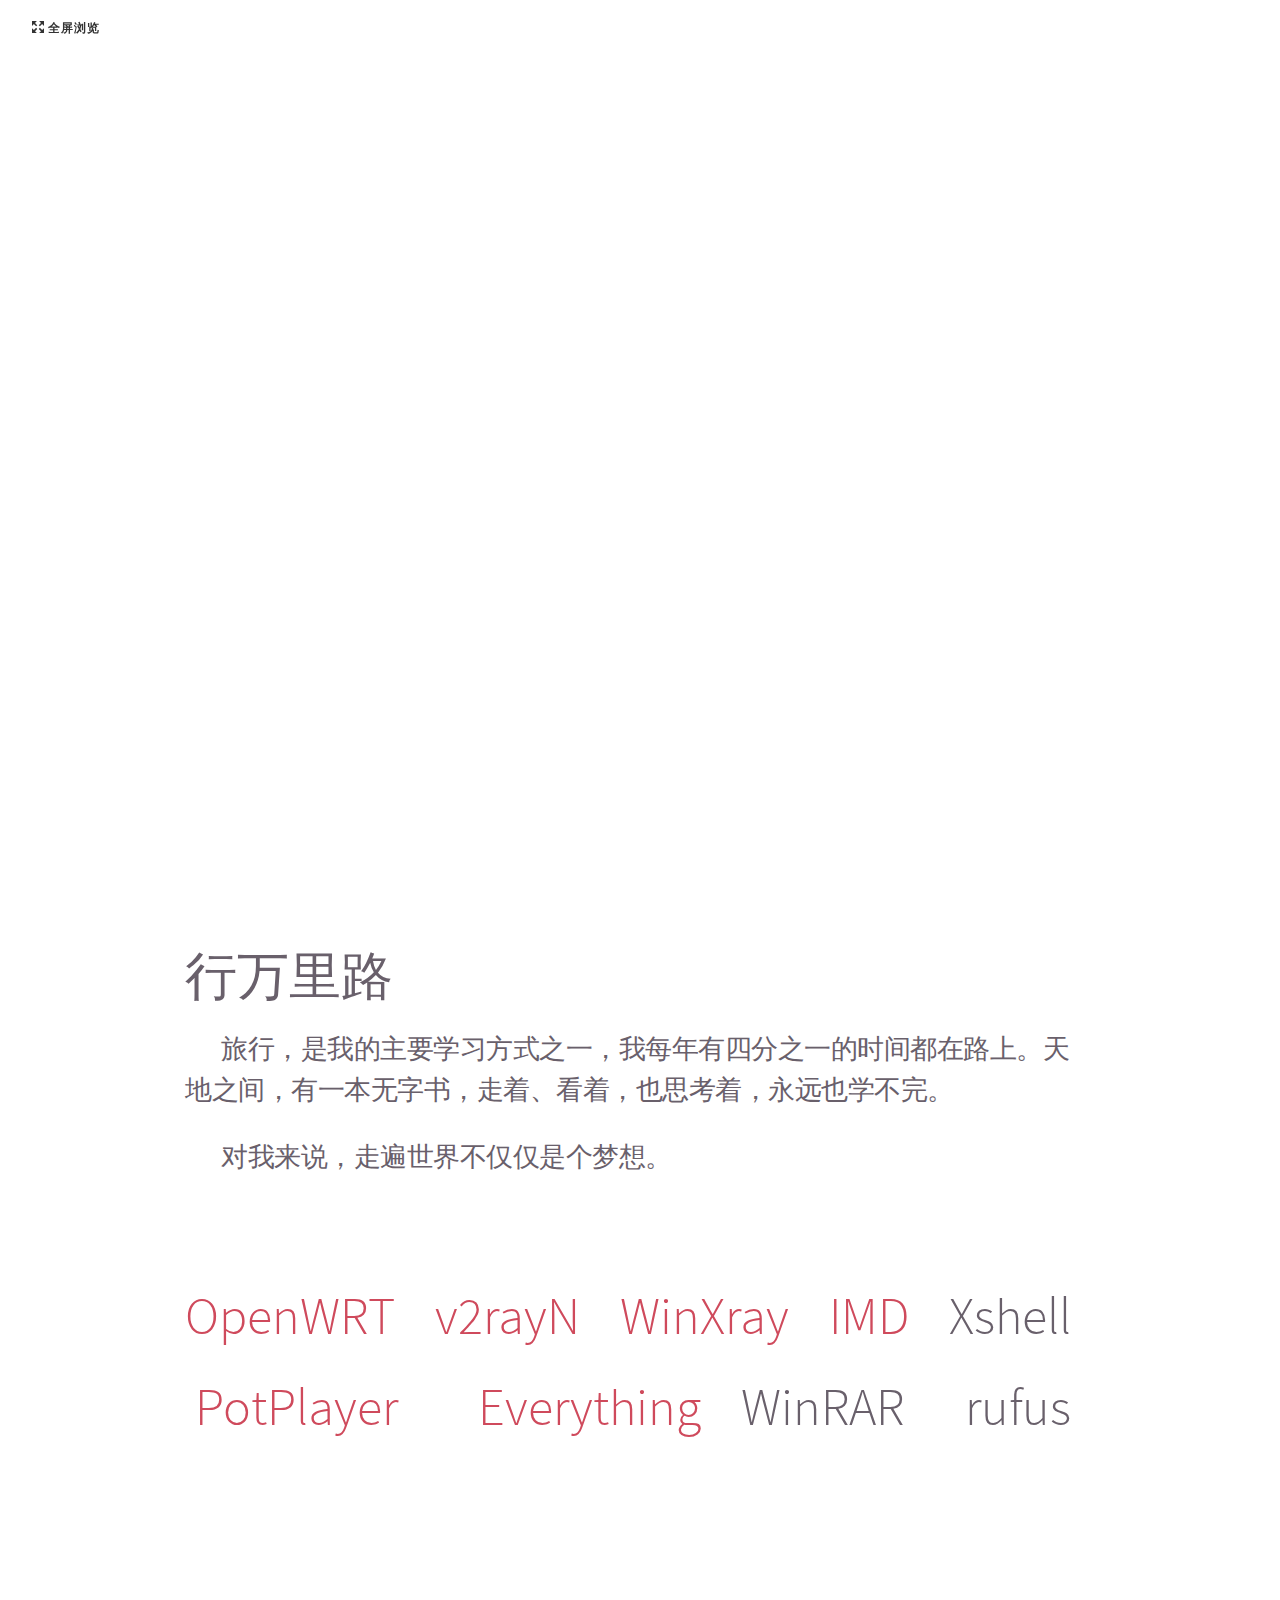
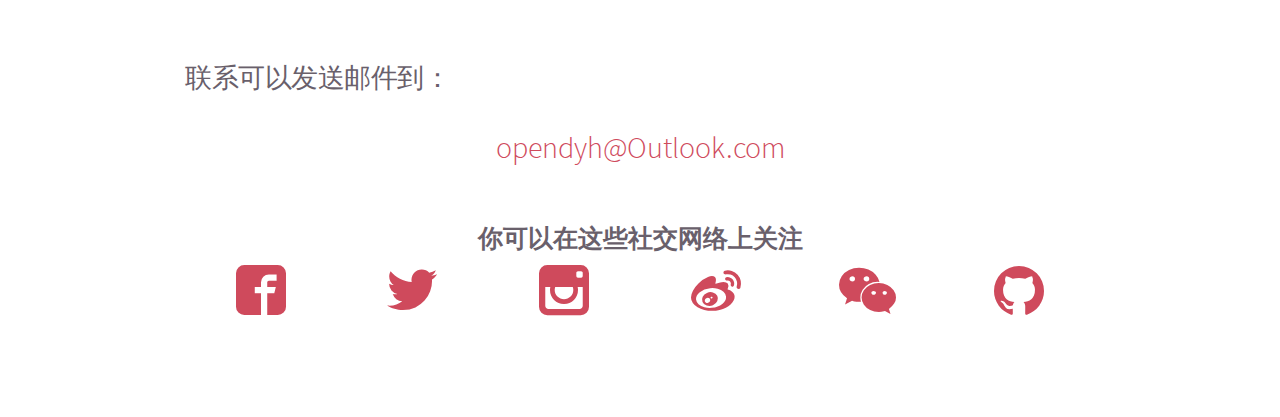
==== index.html @ 23a56d35 "3" ====
<!DOCTYPE html>
<html lang="zh-cmn-Hans" class="no-js">
<head> 
  <title>段国国 &middot; http://blog.openduan.com</title>
<link rel="stylesheet" href="css/style.min.css" type="text/css" /> 
  <script src="js/jquery-1.9.1.min.js"></script> 
  <script src="js/skel.min.js"></script> 
  <!--[if lt IE 9]>
<script src="js/html5.js" type="text/javascript"></script>
<![endif]--> 
  <style>

/* = 中文版细节微调
----------------------------------------------- */

body, input, textarea, h1, h2, h3, h4 {
    font-family: 'Source Sans Light', 'Apple LiSung Light', 'STHeiti Light', 'SimSun', sans-serif;
    /* Windows 下的非衬线中文字体黑体以及微软雅黑在大字号下都非常难看，无奈选用宋体↑ */
}
html.ios > body,
html.ios > input,
html.ios > textarea,
html.ios > h1,
html.ios > h2,
html.ios > h3,
html.ios > h4 {
    font-family: sans-serif;
}
body, input, textarea {
    line-height: 1.5;
    font-size: 20px;
}
html.ios > body,
html.ios > input,
html.ios > textarea {
    line-height: 1.65;
}
h3 {
    font-weight: bold;
}
.content h2 {
    margin-bottom: 0.25em;
}
.content > .container p {
    letter-spacing: -0.5px;
}
body > header .title p.subline {
    font-size: 1.5em;
    margin-top: 0.125em;
}
section#travel #maps h3 {
    letter-spacing: -1px;
    font-size: 1.2em;
}
section#photography a i {
    vertical-align: text-top;
}
section#more .description p {
    line-height: 1.45;
}
section#contact .sns-icons {
    font-size: 2.5em;
}
footer a.icp {
    font-size: 0.75em;
    color: #bbb;
}
@media (max-width: 727px) {
    body, input, textarea {
        font-size: 18px;
    }
}
@media (max-width: 535px) {
    body, input, textarea {
        font-size: 14px;
        line-height: 1.35;
    }
}
</style> 
 </head> 
 <body id="body" class="init header-fadeout"> 
  <!-- Header --> 
  <header class="header"> 
   <nav class="top clearfix"> 
    <a href="javascript:;" data-action="switch-fullscreen-mode"><span><i class="icon-expand"></i> 全屏浏览</span></a> 
   </nav> 
   <div class="header-background"> 
    <img id="back-sticker" src="images/my-back.png" alt="我的背影" /> 
   </div> 
   <div class="title"> 
    <h1>我是段国国</h1> 
    <p class="subline">欢迎走进我的世界</p> 
   </div> 
   <button class="trigger" data-info="点此开始"><span>Trigger</span></button> 
  </header> 
  <!-- Intro --> 
  <section id="intro" class="content"> 
   <div class="container"> 
    <h2>我是</h2> 
    <p>&nbsp; &nbsp; &nbsp; &nbsp; 曾经有一份真挚的爱情摆在我面前，但我没有珍惜，等到失去了我才后悔莫及，尘世间最痛苦的事莫过于此。</p> 
    <p>&nbsp; &nbsp; &nbsp; &nbsp; 如果上天可以给我再来一次的机会，我会对那个女孩说三个字：“我爱你!”如果非要在这份爱前加一个期限的话，我希望是一万年。</p> 
   </div> 
  </section> 
  <!-- Travel --> 
  <section id="travel" class="content"> 
   <div class="container"> 
    <h2>行万里路</h2> 
    <p>&nbsp; &nbsp; &nbsp; &nbsp; 旅行，是我的主要学习方式之一，我每年有四分之一的时间都在路上。天地之间，有一本无字书，走着、看着，也思考着，永远也学不完。</p> 
    <p>&nbsp; &nbsp; &nbsp; &nbsp; 对我来说，走遍世界不仅仅是个梦想。</p> 
   </div>
</section> 
  <!-- Photography --> 
  <section id="photography" class="content"> 
   <div class="container"> <a href="javascript:;" data-action="reload-montage"> </a> 
   </div>
</section> 
  <!-- Design --> 
  <section id="design" class="content"> 
   <div class="container"> 
     <h2><em><strong><a href="http://www.openduan.com:1000">OpenWRT&nbsp; &nbsp;&nbsp;</a><a href="#">v2rayN&nbsp; &nbsp;&nbsp;</a><a href="#">WinXray&nbsp; &nbsp;&nbsp;</a><a href="https://www.internetdownloadmanager.com/download.html">IMD</a><a>&nbsp; &nbsp;&nbsp;</a>Xshell</strong></em></h2>
     <a> </a>
     <h2><a href="http://www.potplayercn.com/download/">&nbsp;PotPlayer&nbsp;</a> &nbsp; &nbsp; &nbsp; <a href="https://www.voidtools.com/zh-cn/">Everything</a>&nbsp; &nbsp; WinRAR&nbsp; &nbsp; &nbsp; rufus</h2>
<h2>&nbsp; </h2>
   </div> 
  </section> 
  <!-- Programming --> 
  <!-- Apple --> 
  <!-- More -->  <!-- Say Hello --> 
  <!-- Contact --> 
  <section id="contact" class="content"> 
   <div class="container"> 
    <p>联系可以发送邮件到：</p> 
    <a href="mailto:opendyh@Outlook.com">opendyh@Outlook.com</a> 
     
    <h3>你可以在这些社交网络上关注</h3>
<div class="sns-icons row uniform 0%"> 
  <div class="2u"> 
      <a href="https://www.facebook.com/openduan" target="_blank" rel="external nofollow"><i class="icon-facebook"></i></a> 
     </div> 
     <div class="2u"> 
      <a href="https://twitter.com/openduan" target="_blank" rel="external nofollow"><i class="icon-twitter"></i></a> 
     </div> 
     <div class="2u"> 
      <a href="https://instagram.com/openduan" target="_blank" rel="external nofollow"><i class="icon-instagram"></i></a> 
     </div> 
     <div class="2u"> 
      <a href="http://weibo.com/openduan" target="_blank" rel="external nofollow"><i class="icon-weibo"></i></a> 
     </div> 
     <div class="2u"> 
      <a href="javascript:;" target="_blank" rel="external nofollow"><i class="icon-wechat"></i></a> 
     </div> 
     <div class="2u"> 
      <a href="https://github.com/openduan" target="_blank" rel="external nofollow"><i class="icon-github"></i></a> 
     </div> 
  </div>
</div> 
  </section> 
  <!-- Footer --> 
  <footer> 
   <div class="container">
<p style="text-indent: -9999px;"></p> 
   </div> 
  </footer> 
  <script src="js/plugins.js"></script> 
  <script src="js/scripts.min.js"></script>   
 </body>
</html>
---- css/style.min.css ----
@charset "utf-8";
/* Packaged at 2015/10/06 10:27Z. */
/* Designed and developed by Dandy Weng. */
/* http://www.dandyweng.com/ */

html,body{height:100%}body,input,textarea{background:#fff;color:#69606b;font-size:22px;line-height:1.45;font-family:'Source Sans Light',sans-serif;text-rendering:optimizeLegibility;-webkit-font-smoothing:antialiased;overflow-x:hidden}a{outline:0;color:#cf4a5c;text-decoration:none;transition:color .25s ease-in-out}a:hover,a:focus{color:#69606b}h1,h2,h3,h4{font-family:'hanzo',sans-serif}*,*:after,*:before{box-sizing:border-box}.clearfix:before,.clearfix:after{display:table;content:''}.clearfix:after{clear:both}::selection{background-color:rgba(207,74,92,0.15)}.content{margin:0 auto;padding:0 0 1em}.content>.container{margin:0 auto 1.5em auto;max-width:960px;padding:0 1.25em}.content>.container p{font-size:1.35em;margin-bottom:1em;letter-spacing:-0.25px}.content h2{margin:0;font-size:2.6em}.content h2+p{margin-top:0}body.init{overflow:hidden;pointer-events:none}body.init>header,body.init>section,body.init>footer{opacity:.05}body>header,body>section,body>footer{opacity:1;transition:opacity 1s}body>header{position:relative;margin:0 auto;min-height:560px;height:100%;width:100%}body>header .header-background{position:absolute;overflow:hidden;top:0;left:0;right:0;bottom:0;-webkit-backface-visibility:hidden;backface-visibility:hidden}body>header nav.top{width:100%;position:absolute;top:0;left:0;text-transform:uppercase;font-weight:800;font-size:.6em;padding:0 32px;letter-spacing:1px;z-index:10000}body>header nav.top a{display:inline-block;color:#333;text-decoration:none;transform:translateY(20px)}body>header nav.top span.right{float:right}body>header nav.top span.right a{display:block;float:left;color:#fff}body.modify header nav.top a{color:#fff}body>header .header-background{background-image:url("../images/header-background.jpg");background-size:100%;background-size:cover;background-position-x:50%}body>header #back-sticker{display:none;position:absolute;width:30%;height:auto;right:1%;bottom:0;transition:transform 1s ease-out}body>header #back-sticker.hidden{transform:translateX(100%) scale(1.1)}body>header .title{z-index:1000;margin:0 auto;padding:0 1.25em;width:100%;text-align:center;position:absolute;top:50%;left:50%;transform:translateX(-50%) translateY(-50%)}body>header .title h1{padding:0 0 .2em;color:#fff;font-weight:800;font-size:3.25em;margin:0 auto}body>header .title p{color:#fff;padding:0 0 .6em;font-weight:300;font-size:.85em;margin:0 auto}body>header .title h1,body>header .title p.subline{line-height:1;text-align:center}body>header .title p.subline{font-size:1.75em}body>header button.trigger{position:fixed;bottom:40px;left:50%;z-index:5000;display:block;margin-left:-0.5em;padding:0;width:1em;height:1em;border:0;background:transparent;color:transparent;font-size:2em;cursor:pointer}body>header button.trigger:before{position:absolute;bottom:100%;left:-100%;padding:.8em;width:300%;color:#fff;content:attr(data-info);font-size:.35em;-webkit-backface-visibility:hidden;backface-visibility:hidden}body>header button.trigger:focus{outline:0}body>header button.trigger span{position:relative;display:block;overflow:hidden;width:100%;height:100%}body>header button.trigger span:before{position:absolute;top:0;left:0;width:100%;height:100%;color:#fff;content:"\e600";text-transform:none;font-weight:normal;font-style:normal;font-variant:normal;font-family:'icomoon';line-height:1;speak:none;-webkit-font-smoothing:antialiased;-moz-osx-font-smoothing:grayscale}body>header body:not(.no-trans) button.trigger{transition:opacity .3s .5s}body.modify:not(.no-trans)>header button.trigger{opacity:0;pointer-events:none;transition-delay:0}body.header-fadeout:not(.no-trans) .header-background{transition-property:transform}body.header-fadeout:not(.no-trans) .header-background::after{transition-property:opacity}body.header-fadeout:not(.no-trans) .header h1{transition-property:color}body.header-fadeout:not(.no-trans) .header p,body.header-fadeout:not(.no-trans) .content>div{transition-property:transform,opacity}body.header-fadeout:not(.no-trans) .header-background,body.header-fadeout:not(.no-trans) .header-background::after,body.header-fadeout:not(.no-trans) .header h1,body.header-fadeout:not(.no-trans) .header p,body.header-fadeout:not(.no-trans) .content>div{transition-duration:.5s}body.header-fadeout .header{overflow:hidden}body.header-fadeout.modify .header-background{transform:translateY(-25%)}body.header-fadeout .header-background:after{content:"";position:absolute;width:100%;height:101%;top:0;left:0;opacity:0;pointer-events:none;background:-webkit-linear-gradient(top,rgba(255,255,255,0) 0,rgba(255,255,255,1) 100%);background:linear-gradient(to bottom,rgba(255,255,255,0) 0,rgba(255,255,255,1) 100%)}body.header-fadeout.modify .header-background:after{opacity:1}body.header-fadeout .title{text-align:left;max-width:900px}body.header-fadeout.modify .header h1,body.header-fadeout .header p{color:#514753}body.header-fadeout .header p{opacity:0}body.header-fadeout .header p:nth-child(2){transform:translateX(150px)}body.header-fadeout .header p:nth-child(3){transform:translateX(-150px)}body.header-fadeout.modify .header p:nth-child(2),body.header-fadeout.modify .header p:nth-child(3){opacity:1;transform:translateX(0)}body.header-fadeout #intro{z-index:1000;position:relative}body.header-fadeout #intro>div{opacity:0;transform:translateY(350px)}body.header-fadeout.modify #intro>div{opacity:1;transform:translateY(0)}section#intro{margin-top:-200px}section#intro h2{display:none}section#travel #maps{width:100%;height:460px;margin:3.5em 0 5em;padding:2em 0 5em;background-color:rgba(80,100,150,0.5);box-sizing:content-box}section#travel #maps h3{font-family:'Allura',serif;font-size:2em;text-align:center;color:#fff;margin-bottom:0}.jvectormap-label{position:absolute;display:none;border-radius:3px;background:#292929;color:#fff;font-size:smaller;opacity:.9;padding:6px 13px;box-shadow:20px 20px 25px 5px rgba(0,0,0,0.5);z-index:9999}section#travel #maps .jvectormap-zoomin,section#travel #maps .jvectormap-zoomout{display:none}section#photography a i{vertical-align:middle}section#photography a i+span{vertical-align:top;line-height:1.8;padding-left:3px}section#photography #montage{padding:1em 10px;margin-bottom:3.5em}section#photography #montage img{width:100%;border-radius:3px;margin-bottom:-8px;transition:opacity .35s;cursor:zoom-in}section#photography #montage img:hover{opacity:.8}section#photography #montage img.shuffling{opacity:0}section#design .row{margin-top:-20px;margin-bottom:4.5em}section#design .row img{width:100%;max-width:433px;max-height:288px;border-radius:5px}section#programming .row header{text-align:center;font-size:1.25em;margin-top:1em;margin-bottom:-2em}section#programming .row a:after{content:attr(data-version);position:absolute}section#programming .column.left .row{position:relative}section#programming .column.left .row a:after{left:0}section#programming .column.right .row a:after{margin-left:1.5em}section#programming .row img{width:100%;border-radius:3px;transition:opacity .35s,transform .25s ease-in-out}section#programming .row img:hover{opacity:.8;transform:scale(1.1)}section#programming .container>.row{max-width:600px;margin:-50px auto 3.5em;transform:translateX(-6.5%)}section#programming .column.left img{width:87%;max-width:270px;max-height:216px;float:right}section#programming .column.right img{max-width:210px;max-height:124px}section#apple a>span{display:block;margin-top:.75em}section#apple img,section#more img{width:100%;border-radius:5px}section#more .row{position:relative;margin-top:2em;margin-bottom:2em}section#more #video>a[data-action=play-video]{position:relative;display:block}section#more #video .icon-play{position:absolute;width:60px;height:60px;padding:7px 10px;border:5px solid;border-radius:100%;color:rgba(255,255,255,0.95);top:50%;margin-top:-30px;margin-left:50%;left:-30px;font-size:34px;box-shadow:0 2px 8px 1px rgba(0,0,0,0.8);transition:opacity .35s}section#more #video:hover .icon-play{opacity:.8}section#more #player{display:none;position:absolute;top:0;left:0;height:100%;width:100%}section#more #player>iframe{display:none;height:100%;width:100%}section#more #player>iframe:first-child{display:block}section#more .description h3{font-size:1.35em;margin-bottom:.25em}section#more .description p{font-size:.9em;line-height:1.25;letter-spacing:0}section#more .description span{font-size:.75em;opacity:.75}section#more p.extra-links{text-align:center;font-size:.85em}section#more p.extra-links span{margin:.5em}section#say-hello{background-image:url("../images/nyc-background.jpg");background-size:100%;background-size:cover;padding-top:3.5em;padding-bottom:2.5em}section#say-hello #comment input,section#say-hello #comment textarea{width:100%;padding:.75em;border-radius:5px;border:1px solid #ddd;background-color:#fdfdfd;background-color:rgba(255,255,255,0.8);transition:background-color .5s}section#say-hello #comment.completed input,section#say-hello #comment.completed textarea{background-color:rgba(255,255,255,0.25)}section#say-hello #comment button{display:block;margin:auto;width:80px;height:80px;border-radius:100%;border:2px solid;border-color:#eaeaea #eee #fff;background-color:rgba(255,255,255,0.85);-webkit-appearance:none;font-size:32px;padding-right:10px;color:rgba(0,0,0,0.65);cursor:pointer;transition:background-color .5s}section#say-hello #comment button:hover{background-color:rgba(255,255,255,0.5)}section#say-hello #comment.completed button{background-color:rgba(180,230,110,0.75)}section#say-hello #comment.wrong button{background-color:rgba(230,110,110,0.75)}section#say-hello #comment button .icon-spinner{margin-left:3px;line-height:1.5}section#say-hello #comment button .icon-done{line-height:1.25;margin-left:5px}section#say-hello #comment button .icon-error{line-height:1.5;margin-left:5px}section#contact{padding-top:3.5em}section#contact p ~ a{display:block;text-align:center;font-size:1.5em;margin-bottom:1em}section#contact h3{text-align:center;font-size:1.25em;margin-top:2em}section#contact .sns-icons{text-align:center;font-size:2.25em;margin-bottom:1.25em}body>footer{text-align:center}#back-to-top{width:48px;height:48px;padding-top:5px;margin:3em auto 1.5em;border:2px solid;border-color:#cf4a5c;border-radius:100%;transition:border-color .5s ease-in-out;cursor:pointer}#back-to-top:hover{border-color:#69606b}#back-to-top path{transition:fill .5s ease-in-out}#back-to-top:hover path{fill:#69606b}@font-face{font-family:'hanzo';src:url('../fonts/hattori_hanzo-webfont.eot');src:url('../../fonts/hattori_hanzo-webfont.eot?#iefix') format('embedded-opentype'),url('../../fonts/hattori_hanzo-webfont.woff2') format('woff2'),url('../fonts/hattori_hanzo-webfont.woff') format('woff'),url('../fonts/hattori_hanzo-webfont.ttf') format('truetype'),url('../fonts/hattori_hanzo-webfont.svg#hattori_hanzolight') format('svg');font-weight:normal;font-style:normal}@font-face{font-family:'Allura';src:url('../fonts/allura-webfont.eot');src:url('../../fonts/allura-webfont.eot?#iefix') format('embedded-opentype'),url('../../fonts/allura-webfont.woff2') format('woff2'),url('../fonts/allura-webfont.woff') format('woff'),url('../fonts/allura-webfont.ttf') format('truetype'),url('../fonts/allura-webfont.svg#allura') format('svg');font-weight:normal;font-style:normal}@font-face{font-family:'Source Sans Light';src:url('../fonts/sourcesanspro-light-webfont.eot');src:url('../../fonts/sourcesanspro-light-webfont.eot?#iefix') format('embedded-opentype'),url('../../fonts/sourcesanspro-light-webfont.woff2') format('woff2'),url('../fonts/sourcesanspro-light-webfont.woff') format('woff'),url('../fonts/sourcesanspro-light-webfont.ttf') format('truetype'),url('../fonts/sourcesanspro-light-webfont.svg#source_sans_prolight') format('svg');font-weight:normal;font-style:normal}@font-face{font-family:'icomoon';src:url('../fonts/icomoon.eot?-g1zifx');src:url('../fonts/icomoon.eot?-g1zifx#iefix') format('embedded-opentype'),url('../fonts/icomoon.ttf?-g1zifx') format('truetype'),url('../fonts/icomoon.woff?-g1zifx') format('woff'),url('../fonts/icomoon.svg?-g1zifx#icomoon') format('svg');font-weight:normal;font-style:normal}[class^="icon-"],[class*=" icon-"]{font-family:'icomoon';speak:none;font-style:normal;font-weight:normal;font-variant:normal;text-transform:none;line-height:1;-webkit-font-smoothing:antialiased;-moz-osx-font-smoothing:grayscale}.icon-arrow-down:before{content:"\e600"}.icon-weibo:before{content:"\e601"}.icon-wechat:before{content:"\e602"}.icon-expand:before{content:"\e604"}.icon-earth:before{content:"\e605"}.icon-error:before{content:"\e60e"}.icon-done:before{content:"\e60f"}.icon-play:before{content:"\e606"}.icon-shuffle:before{content:"\e609"}.icon-facebook:before{content:"\e607"}.icon-instagram:before{content:"\e608"}.icon-twitter:before{content:"\e60c"}.icon-github:before{content:"\e60d"}.icon-apple:before{content:"\e60a"}.icon-send:before{content:"\e60b"}.icon-spinner:before{content:"\e603"}.icon-spinner{animation:spinning 2s infinite linear;padding-top:5px}#nprogress{pointer-events:none}#nprogress .bar{background-color:#cf4a5c;position:fixed;z-index:1031;top:0;left:0;width:100%;height:2px}#nprogress .peg{display:block;position:absolute;right:0;width:100px;height:100%;box-shadow:0 0 10px #cf4a5c,0 0 5px #cf4a5c;opacity:1.0;transform:rotate(3deg) translate(0px,-4px)}#nprogress .spinner{display:block;position:fixed;z-index:1031;top:15px;right:15px}#nprogress .spinner-icon{width:18px;height:18px;box-sizing:border-box;border:solid 2px transparent;border-top-color:#cf4a5c;border-left-color:#cf4a5c;border-radius:50%;animation:spinning 500ms linear infinite}html.ios *[data-action=switch-fullscreen-mode]{display:none}html.ios section#say-hello #comment button i{margin-left:-25px}html.fucking-ie body.init{overflow-y:scroll}html.fucking-ie body>header .title{text-align:center;margin:0;padding:0;transform:none;top:35%;left:0;max-width:none}html.fucking-ie section#intro{margin-top:50px}html.fucking-ie #maps,html.fucking-ie #montage,html.fucking-ie #photography a,html.fucking-ie #back-to-top,html.fucking-ie button.trigger{display:none}html[lang=en] body>header nav.top span.right a{letter-spacing:-1px}@keyframes spinning{0%{transform:rotate(0deg)}100%{transform:rotate(359deg)}}@media(min-width:1469px){body>header #back-sticker{display:block}}@media(max-width:727px){body,input,textarea{font-size:20px}body>header .title h1{font-size:2.75em}section#programming .column.left .row a:after{position:relative;display:block;text-align:right;transform:translateY(12px)}section#programming .column.right .row a:after{position:relative;margin-left:0}}@media(max-width:535px){body,input,textarea{font-size:16px;line-height:1.35}body>header .title h1{font-size:2.25em}section#travel #maps{height:350px}section#photography #montage>a{margin-bottom:2px}section#programming .row header{margin-top:1.75em;margin-bottom:-0.75em}}
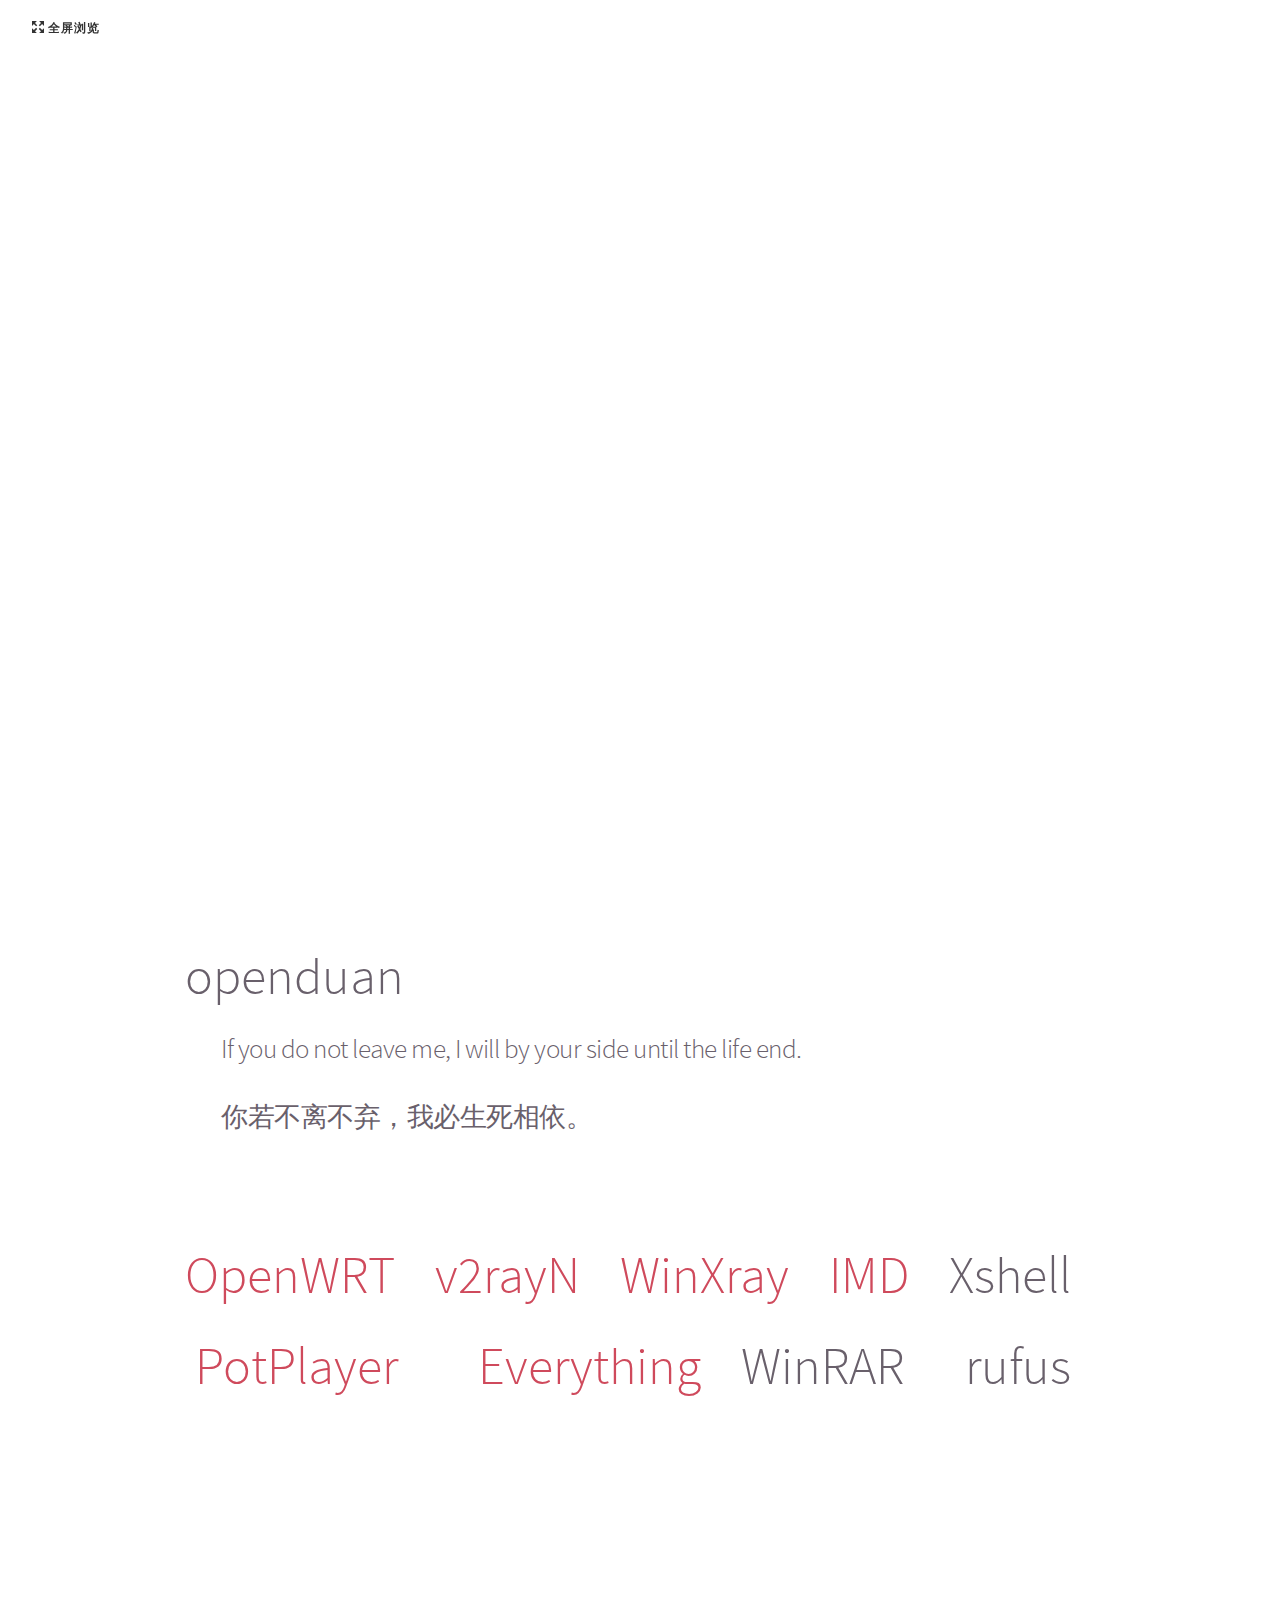
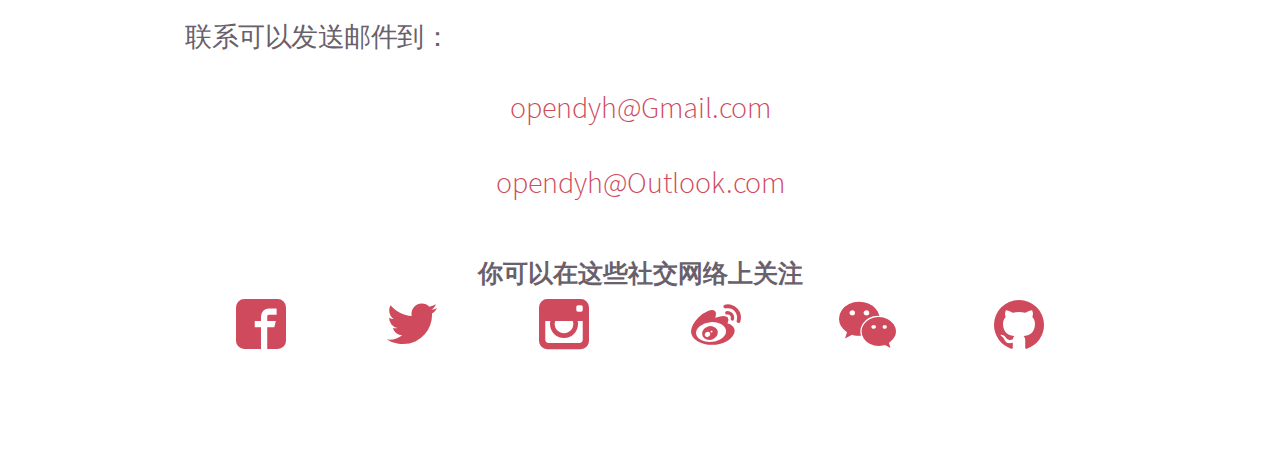
==== commit cffd000c: "Update index.html" ====
--- a/index.html
+++ b/index.html
@@ -104,9 +104,9 @@
   <!-- Travel --> 
   <section id="travel" class="content"> 
    <div class="container"> 
-    <h2>行万里路</h2> 
-    <p>&nbsp; &nbsp; &nbsp; &nbsp; 旅行，是我的主要学习方式之一，我每年有四分之一的时间都在路上。天地之间，有一本无字书，走着、看着，也思考着，永远也学不完。</p> 
-    <p>&nbsp; &nbsp; &nbsp; &nbsp; 对我来说，走遍世界不仅仅是个梦想。</p> 
+    <h2>openduan</h2> 
+    <p>&nbsp; &nbsp; &nbsp; &nbsp; If you do not leave me, I will by your side until the life end.</p> 
+    <p>&nbsp; &nbsp; &nbsp; &nbsp; 你若不离不弃，我必生死相依。</p> 
    </div>
 </section> 
   <!-- Photography --> 
@@ -130,6 +130,7 @@
   <section id="contact" class="content"> 
    <div class="container"> 
     <p>联系可以发送邮件到：</p> 
+    <a href="mailto:opendyh@Gmail.com">opendyh@Gmail.com</a> 
     <a href="mailto:opendyh@Outlook.com">opendyh@Outlook.com</a> 
      
     <h3>你可以在这些社交网络上关注</h3>
